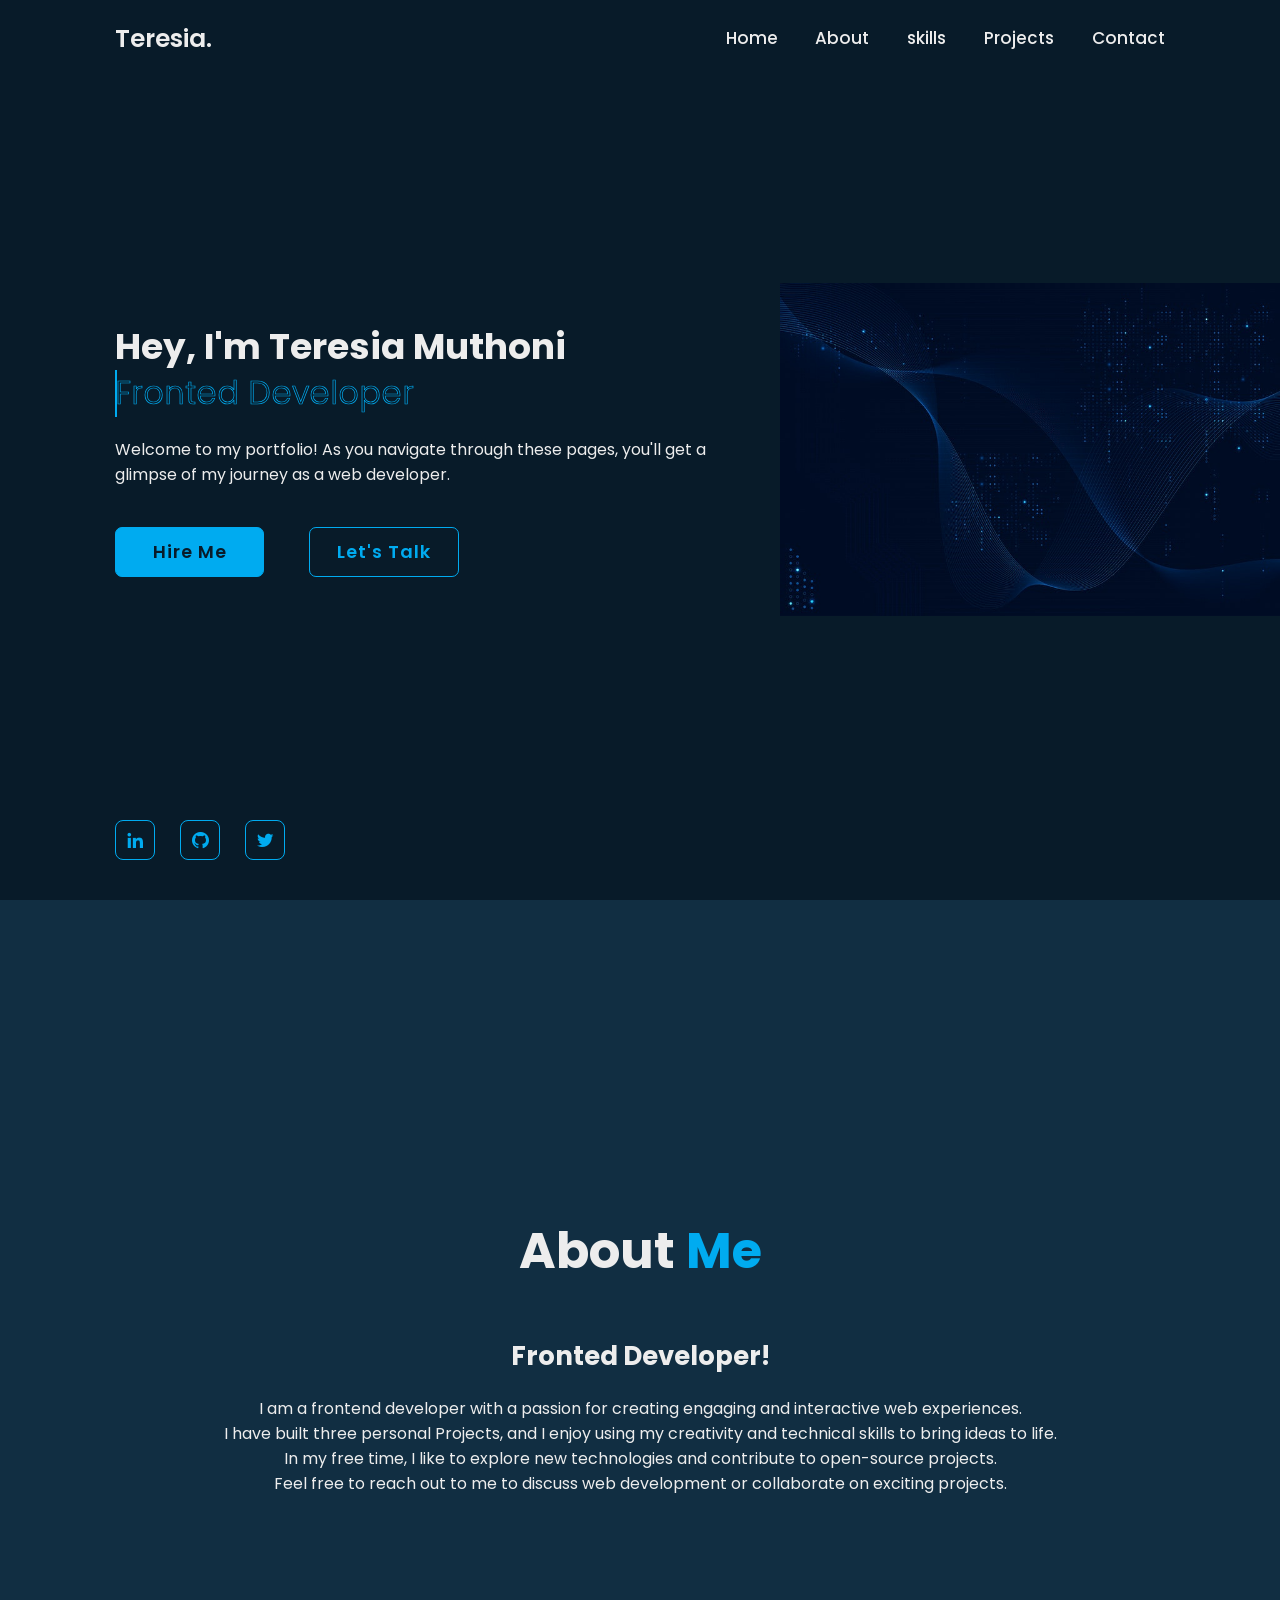
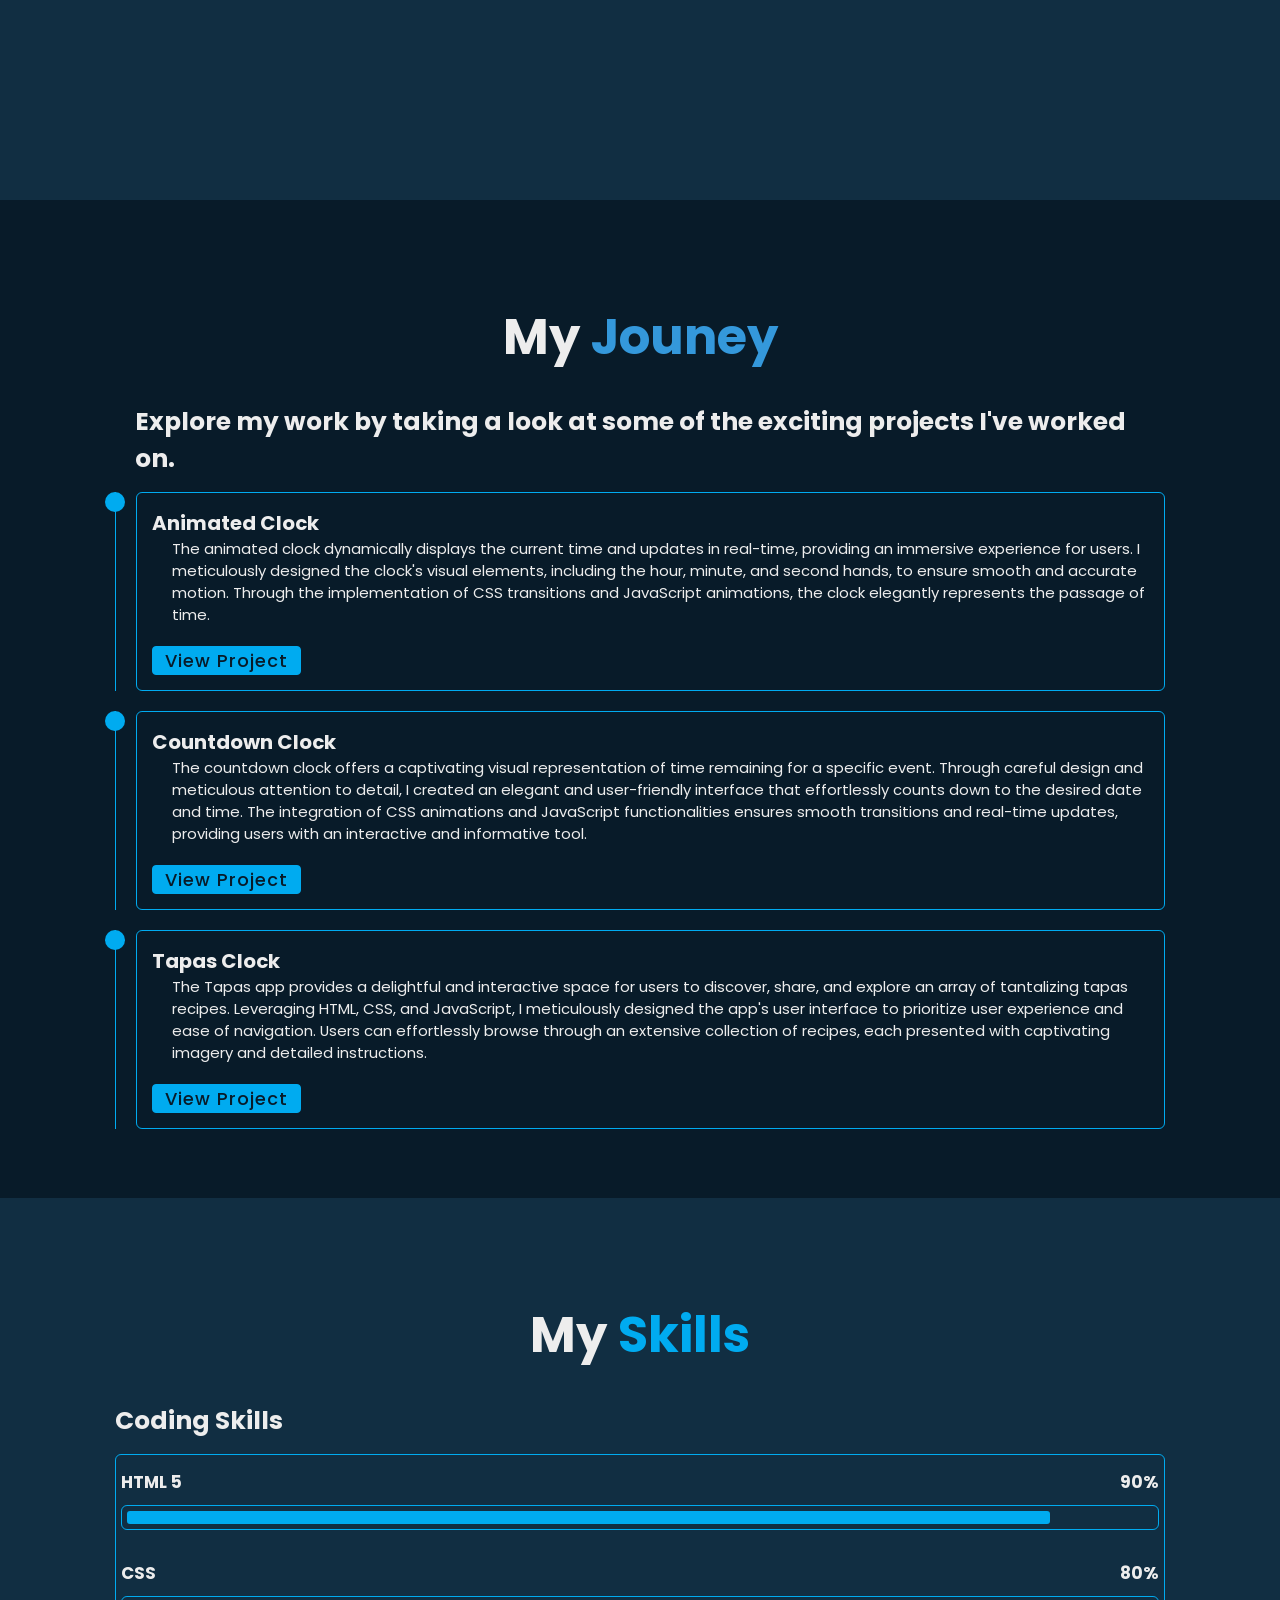
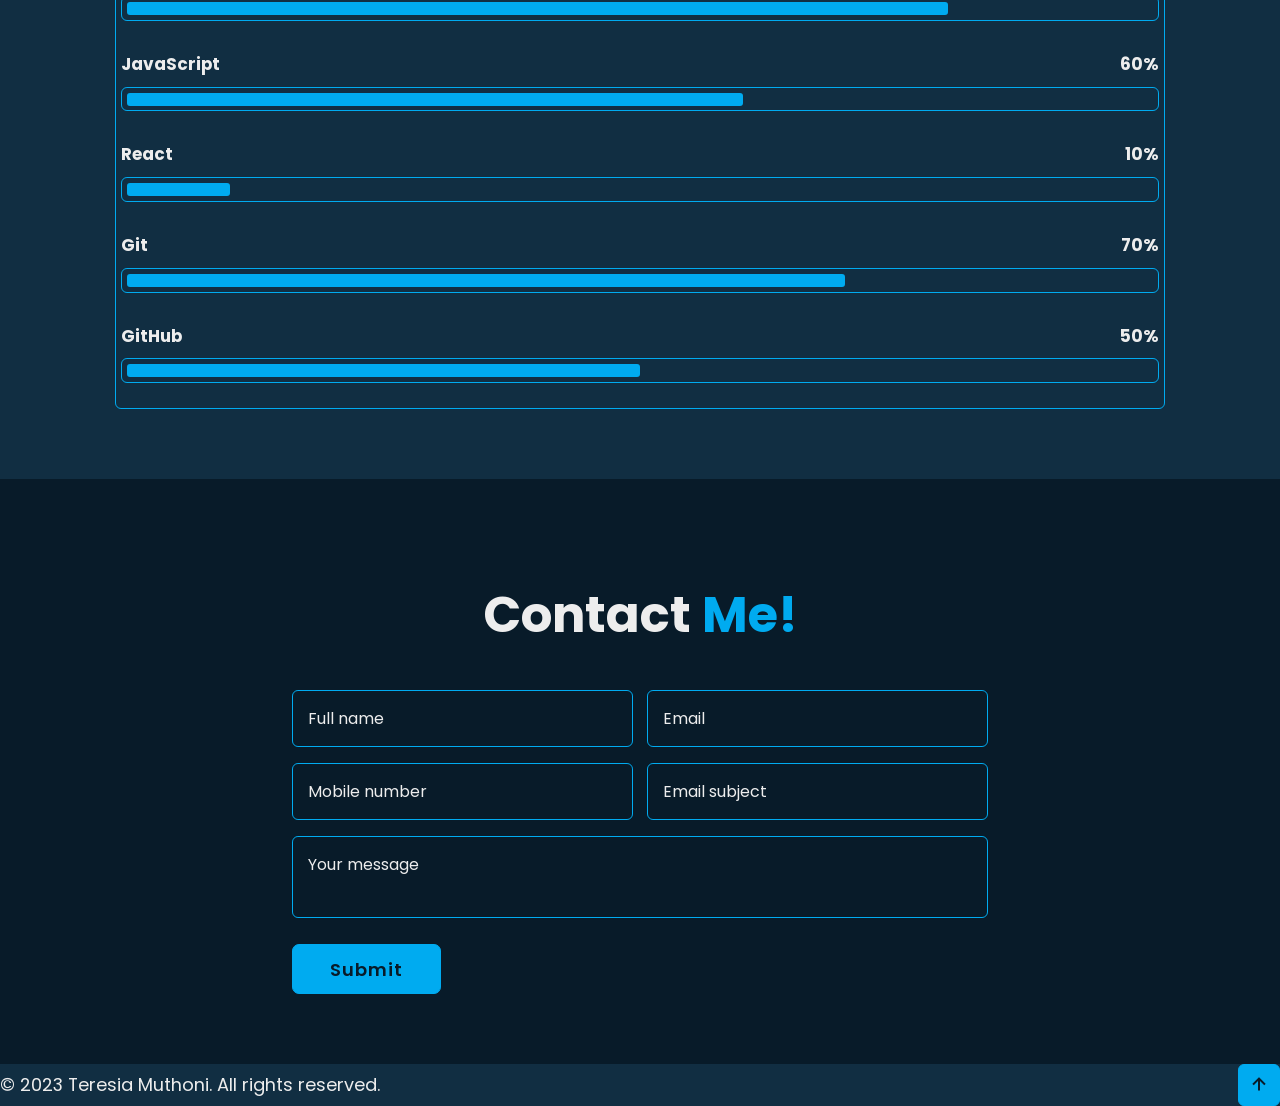
==== index.html @ 5acce05b "initial commit" ====
<!DOCTYPE html>
<html lang="en">

<head>
    <meta charset="UTF-8">
    <meta http-equiv="X-UA-compatible" content="IE=edge">
    <meta name="viewport" content="width=device-width, initial-scale=1.0">
    <title>Complete Responsive Personal Portfolio Website HTML CSS JavaScript</title>

    <link rel="stylesheet" href="style.css">

    <!--box icons-->
    <link href='https://unpkg.com/boxicons@2.1.4/css/boxicons.min.css' rel='stylesheet'>
</head>

<body>

<!--header design-->
<header class="header">
    <a href="#" class="logo">Teresia.<span class="animate" style="--i:1;"></span></a>

    <div class="bx bx-menu" id="menu-icon"> <span class="animate" style="--i:2;"></span></div>

    <nav class="navbar">
            <a href="#home" class="active">Home</a>
            <a href="#about">About</a>
            <a href="#skills">skills</a>
            <a href="#projects">Projects</a>
            <a href="#contact">Contact</a>

            <span class="active-nav"></span>
            <span class="animate" style="--i:2;"></span>
    </nav>
</header>

    <!--home section design-->
    <section class="home show-animate" id="home" >
        <div class="home-content">
            <h1>Hey, I'm <span>Teresia Muthoni</span><span class="animate" style="--i:2;"></span></h1>
            <div class="text-animate">
                <h3>Fronted Developer</h3>
                <span class="animate" style="--i:3;"></span>
            </div>
            <p>Welcome to my portfolio! As you navigate through these pages, you'll get a glimpse of my journey as a web developer.
                <span class="animate" style="--i:4;"></span>
            </p>

            <div class="btn-box">
                <a href="#" class="btn">Hire Me</a>
                <a href="#" class="btn">Let's Talk</a>
                <span class="animate" style="--i:5;"></span>
            </div>
        </div>

        <div class="home-sci">
            <a href="#" id="linkedin"><i class='bx bxl-linkedin'></i></a>
            <a href="#" id="github"><i class='bx bxl-github' ></i></a>
            <a href="#" id="twitter"><i class='bx bxl-twitter' ></i></a>
            <span class="animate" style="--i:6;"></span>
        </div>

        <div class="home-imgHover"></div>
        <span class="animate home-img" style="--i:7;"></span>
    </section>
    
    <!--about section design-->
    <section class="about" id="about">
        <h2 class="heading">About <span>Me</span></h2>
        
        <div class="about-content">
            <h3> Fronted Developer!</h3>
            <p>I am a frontend developer with a passion for creating engaging and interactive web experiences.<br> I have built three personal Projects, and I enjoy using my creativity and technical skills to bring ideas to life.<br> In my free time, I like to explore new technologies and contribute to open-source projects.<br> Feel free to reach out to me to discuss web development or collaborate on exciting projects. </p>
        </div>
    </section>

    <!--project section design-->
    <section class="projects" id="projects">
        <h2 class="heading"> My <span>Jouney</span></h2>
    
        <div class="project-row">
            <div class="project-column">
                <h3 class="title">Explore my work by taking a look at some of the exciting projects I've worked on. </h3>
        

            <div class="project-box">
                <div class="project-content">
                    <div class="content">
                    <h3>Animated Clock</h3>
                    <ul class="project-list">
                    
                            <li>The animated clock dynamically displays the current time and updates in real-time, providing an immersive experience for users. I meticulously designed the clock's visual elements, including the hour, minute, and second hands, to ensure smooth and accurate motion. Through the implementation of CSS transitions and JavaScript animations, the clock elegantly represents the passage of time.</li>
                    </ul>
                    
                    <a href="/portfolio/projects/ChronoMotion-clock/index.html">View Project</a>
                    </div>   
                    </div>   
                </div>

            <div class="project-box">
                <div class="project-content">
                <div class="content">
                    <h3>Countdown Clock</h3>
                    <ul class="project-list">
                            <li> The countdown clock offers a captivating visual representation of time remaining for a specific event. Through careful design and meticulous attention to detail, I created an elegant and user-friendly interface that effortlessly counts down to the desired date and time. The integration of CSS animations and JavaScript functionalities ensures smooth transitions and real-time updates, providing users with an interactive and informative tool.</li>   
                    </ul>
                
                <a href="/portfolio/projects/Timer-clock/index.html">View Project</a>
            </div>
            </div>   
            </div>

            
            <div class="project-box">
            <div class="project-content">
                <div class="content">
                <h3>Tapas Clock</h3>
                <ul class="project-list">
                        <li>The Tapas app provides a delightful and interactive space for users to discover, share, and explore an array of tantalizing tapas recipes. Leveraging HTML, CSS, and JavaScript, I meticulously designed the app's user interface to prioritize user experience and ease of navigation. Users can effortlessly browse through an extensive collection of recipes, each presented with captivating imagery and detailed instructions.</li>
                </ul>
                
                <a href="/portfolio/projects/FlavorBites-app/index.html">View Project</a>
                </div>
                </div>   
                </div>
            </div> 
        </div>
    </section>
                

    <!--skills section design-->
    <section class="skills" id="skills">
        <h2 class="heading">My <span>Skills</span></h2>

        <div class="skills-row">
            <div class="skills-column">
                <h3 class="title"> Coding Skills</h3>

                <div class="skills-box">
                    <div class="skills-content">
                        <div class="progress">
                            <h3>HTML 5 <span> 90%</span></h3>
                            <div class="bar"><span></span></div> 
                        </div>

                        <div class="progress">
                            <h3>CSS<span> 80%</span></h3>
                            <div class="bar"><span></span></div> 
                        </div>

                        <div class="progress">
                            <h3>JavaScript<span> 60%</span></h3>
                            <div class="bar"><span></span></div> 
                        </div>

                        <div class="progress">
                            <h3>React<span> 10%</span></h3>
                            <div class="bar"><span></span></div> 
                        </div>

                        <div class="progress">
                            <h3>Git <span> 70%</span></h3>
                            <div class="bar"><span></span></div> 
                        </div>

                        <div class="progress">
                            <h3>GitHub <span> 50%</span></h3>
                            <div class="bar"><span></span></div> 
                        </div>

                    </div>
                </div>

            </div>
        </div>

    </section>    

    <!--contact section design-->
    <section  class="contact" id="contact">
        <h2 class="heading">Contact <span> Me!</span></h2>

            <form action="#">
                <div class="input-box">

                    <div class="input-field">
                        <input type="text" placeholder="Full name" required>
                        <span class="focus"></span>
                    </div>

                    <div class="input-field">
                        <input type="text" placeholder="Email" required>
                        <span class="focus"></span>
                    </div>
                </div>    

                <div class="input-box">

                    <div class="input-field">
                        <input type="number" placeholder="Mobile number" required>
                        <span class="focus"></span>
                    </div>

                    <div class="input-field">
                        <input type="text" placeholder="Email subject" required>
                        <span class="focus"></span>
                    </div>
                </div>    

                <div class="textarea-field">
                    <textarea name="" id="" cols="" rows="" placeholder="Your message" required></textarea>
                    <span class="focus"></span>
                </div>

                <div class="btn-box btn">
                    <button type="submit" class="btn">Submit</button>
                </div>
            </form>
    </section>
    
<!--footer section-->
    <footer class="footer">
        <div class="footer-text">
            <p>&copy; 2023 Teresia Muthoni. All rights reserved.</p>
        </div>

        <div class="footer-iconTop">
            <a href="#"><i class='bx bx-up-arrow-alt'></i></a>
        </div>
        
    </footer>

    <script src="script.js"></script>
</body>
</html>
---- style.css ----
@import url('https://fonts.googleapis.com/css2?family=Poppins:wght@100;300&display=swap');

* {
    margin: 0;
    padding: 0;
    box-sizing: border-box;
    text-decoration: none;
    border: none;
    outline: none;
    scroll-behavior: smooth;
    font-family: 'Poppins', sans-serif;
}

:root {
    --bg-color: #081b29;
    --second-bg-color: #112e42;
    --text-color: #ededed;
    --main-color: #00abf0;
}

html {
    font-size: 62.2%;
    overflow-x: hidden;
}

body {
    background: var(--bg-color);
    color: var(--text-color);
}

.header {
    position: fixed;
    top: 0;
    left: 0;
    width: 100%;
    padding: 2rem 9%;
    background: transparent;
    display: flex;
    justify-content: space-between;
    align-items: center;
    z-index: 100;
    transition: .3s;
}    

.header.sticky {
    background: var(--bg-color);
}

.logo {
    position: relative;
    font-size: 2.5rem;
    color: var(--text-color);
    font-weight: 600;
}

.navbar {
    position: relative;
}

.navbar a {
    font-size: 1.7rem;
    color: var(--text-color);
    font-weight: 500;
    margin-left: 3.5rem;
    transition: .3s;
}

.navbar a:hover
.navbar a:active {
    color: var(--main-color);
}

#menu-icon {
    position: relative;
    font-size: 3.6rem;
    color: var(--text-color);
    cursor: pointer;
    display: none;
}

section {
    min-height: 100vh;
    padding: 10rem 9% 2rem;
}

.home {
    display: flex;
    align-items: center;
    padding: 0 9%;
    background: url(/portfolio/src/img.png) no-repeat;
    background-size: 500px;
    background-position: right;
}

.home-content {
    max-width: 60rem;
    z-index: 99;
}

.home-content h1 {
    position: relative;
    display: inline-block;
    font-size: 3.6rem;
    font-weight: 700;
    line-height: 1.3;
}

.home-content h1 span {
    color: var(--text-color);
}


.home-content .text-animate {
    position: relative;
    width: 32.8rem;
}

.home-content .text-animate h3 {
    font-size: 3.2rem;
    font-weight: 300;
    color: transparent;
    -webkit-text-stroke: .7px var(--main-color);
    background-image: linear-gradient( var(--main-color),  var(--main-color));
    background-repeat: no-repeat;
    -webkit-background-clip: text;
    background-position: -33rem 0;
    animation: homeBgText 6s linear infinite;
    animation-delay: 2s;
}

.home-content .text-animate h3::before {
    content: '';
    position: absolute;
    top: 0;
    left: 0;
    width: 0;
    height: 100%;
    border-right: 2px solid var(--main-color) ;
    z-index: -1;
    animation: homeCursorText 6s linear infinite;
    animation-delay: 2s;
}

.home-content p {
    position: relative;
    font-size: 1.6rem;
    margin: 2rem 0 4rem;
}

.btn-box {
    position: relative;
    display: flex;
    justify-content: space-between;
    width: 34.5rem;
    height: 5rem;
}

.btn-box .btn {
    position: relative;
    display: inline-flex;
    justify-content: center;
    align-items: center;
    width: 15rem;
    height: 100%;
    background-color: var(--main-color);
    border: .1rem solid var(--main-color);
    border-radius: .7rem;
    font-size: 1.8rem;
    font-weight: 600;
    letter-spacing: .1rem;
    color: var(--bg-color);
    z-index: 1;
    overflow: hidden;
    transition: .5s;
}

.btn-box .btn:hover {
    color: var(--main-color);
}

.btn-box .btn:nth-child(2) {
    background: transparent;
    color: var(--main-color);
}

.btn-box .btn:nth-child(2):hover {
    color: var(--bg-color);
}

btn-box .btn:nth-child(2)::before {
    background: var(--main-color);
}

.btn-box .btn::before {
    content: '';
    position: absolute;
    top: 0;
    left: 0;
    width: 0;
    height: 100%;
    background: var(--bg-color);
    z-index: -1;
    transition: .5s;
}

.btn-box .btn:hover::before {
    width: 100%;
}

.home-sci {
    position: absolute;
    bottom: 4rem;
    width: 170px;
    display: flex;
    justify-content: space-between;
}

.home-sci a {
    position: relative;
    display: inline-flex;
    justify-content: center;
    align-items: center;
    width: 40px;
    height: 40px;
    background: transparent;
    border: .2rem solid var(--main-color);
    border-radius: 20%;
    font-size: 20px;
    color: var(--main-color);
    z-index: 1;
    overflow: hidden;
    transition: .5s;
}

.home-sci a {
    color: var(--main-color);
}

.home-sci a::before {
    content: '';
    position: absolute;
    top: 0;
    left: 0;
    width: 0;
    height: 100%;
    background-color: var(--main-color);
    z-index: -1;
    transition: .5s;
}

.home-sci a:hover:before {
    width: 100%;
}

.home-imgHover {
    position: absolute;
    top: 0;
    right: 0;
    width: 45%;
    height: 100%;
    background: transparent;
}

.home-imgHover:hover {
    background: var(--bg-color);
    opacity: .8;
}

.about {
    display: flex;
    justify-content: center;
    align-items: center;
    flex-direction: column;
    gap: 2rem;
    background: var(--second-bg-color);
    padding-bottom: 6rem;
}

.heading {
    position: relative;
    font-size: 5rem;
    margin-bottom: 3rem;
    text-align: center;
}
span {
    color: var(--main-color);
} 

.about-content {
    text-align: center;
}

.about-content h3 {
    font-size: 2.6rem;
}

.about-content p {
    font-size: 1.6rem;
    margin: 2rem 0 3rem;
}


/* Styling for the projects section */
.projects {
    display: flex;
    justify-content: center;
    align-items: center;
    flex-direction: column;
    min-height: auto;
    padding-bottom: 5rem;
}

.projects .project-row {
    display: flex;
    flex-wrap: wrap;
    justify-content: center;
}

.projects .heading {
    text-align: center;
    flex-wrap: wrap;
    gap: 5rem;
}

.projects .project-column {
    flex: 1 1 40rem;
}

.project-column .title {
    font-size: 2.5rem;
    margin: 0 0 1.5rem 2rem;
}

.projects .heading span {
    color: #3498db; /* Change the color as desired */
}

.project-column .project-box {
    border-left: .2rem solid var(--main-color);
}
    

.project-column .project-content {
    position: relative;
    padding-left: 2rem;
}

.project-box .project-content {
    position: relative;
    padding-left: 2rem;
}

.project-box .project-content::before {
    content: '';
    position: absolute;
    top: 0;
    left: -1.1rem;
    width: 2rem;
    height: 2rem;
    background: var(--main-color);
    border-radius: 50%;
}

.project-content .content {
    position: relative;
    padding: 1.5rem;
    border: .2rem solid var(--main-color);
    border-radius: .6rem;
    margin-bottom: 2rem;
    overflow: hidden;
}

.project-content .content::before {
    content: '';
    position: absolute;
    top: 0;
    left: 0;
    width: 0;
    height: 100%;
    background: var(--second-bg-color);
    z-index: -1;
    transition: .5s;
}

.project-content .content:hover:before {
    width: 100%;
}

.project-content .content h3 {
    font-size: 2rem;
}

.project-content .project-list {
    list-style-type: none;
    padding-left: 20px;
    margin-bottom: 20px;
    font-size: 1.5rem;
}


.project-box a {
    position: relative;
    display: inline-flex;
    justify-content: center;
    align-items: center;
    width: 15rem;
    height: 100%;
    background-color: var(--main-color);
    border: .1rem solid var(--main-color);
    border-radius: .4rem;
    font-size: 1.8rem;
    font-weight: 500;
    letter-spacing: .1rem;
    color: var(--bg-color);
    z-index: 1;
    overflow: hidden;
    transition: .5s;
}

.project-box a:hover {
    text-decoration: none;
}

/* skills section*/
.skills {
    min-height: auto;
    padding-bottom: 7rem;
    background: var(--second-bg-color);
}

.skills .skills-row {
    display: flex;
    flex-wrap: wrap;
    gap: 5rem;
}

.skills-row .skills-column {
    flex: 1 1 40rem;
}

.skills-column .title {
    font-size: 2.5rem;
    margin: 0 0 1.5rem;
}

.skills-box .skills-content {
    position: relative;
    border: .2rem solid var(--main-color);
    border-radius: .6rem;
    padding: .5rem;
    overflow: hidden;
    transition: .5s;
    z-index: 1;
}

.skills-box .skills-content::before {
    content: '';
    position: absolute;
    top: 0;
    left: 0;
    width: 0%;
    height: 100%;
    background: var(--bg-color);
    z-index: -1;
    transition: .5s;
}

.skills-box .skills-content:hover::before {
    width: 100%
}


.skills-content .progress {
    padding: 1rem 0;
}

.skills-content .progress h3 {
    font-size: 1.7rem;
    display: flex;
    justify-content: space-between;
}

.skills-content .progress h3 span {
    color: var(--text-color);
}

.skills-content .progress .bar {
    height: 2.5rem;
    border-radius: .6rem;
    border: .2rem solid var(--main-color);
    padding: .5rem;
    margin: 1rem 0;
}

.skills-content .progress .bar span {
    display: block;
    height: 100%;
    border-radius: .3rem;
    background: var(--main-color);
}

.skills-column:nth-child(1) .skills-content .progress:nth-child(1) .bar span {
    width: 90%;
}

.skills-column:nth-child(1) .skills-content .progress:nth-child(2) .bar span {
    width: 80%;
}

.skills-column:nth-child(1) .skills-content .progress:nth-child(3) .bar span {
    width: 60%;
}

.skills-column:nth-child(1) .skills-content .progress:nth-child(4) .bar span {
    width: 10%;
}

.skills-column:nth-child(1) .skills-content .progress:nth-child(5) .bar span {
    width: 70%;
}

.skills-column:nth-child(1) .skills-content .progress:nth-child(6) .bar span {
    width: 50%;
}

/*contact style*/
.contact {
    min-height: auto;
    padding-bottom: 7rem;
}

.contact form {
    max-width: 70rem;
    margin: 0 auto;
    text-align: center;
}

.contact form .input-box {
    position: relative;
    display: flex;
    justify-content: space-between;
    flex-wrap: wrap;
}
.contact form .input-box .input-field {
    position: relative;
    width: 49%;
    margin: .8rem 0;
}

.contact form .input-box .input-field input,
.contact form .textarea-field textarea {
    width: 100%;
    height: 100%;
    padding: 1.5rem;
    font-size: 1.6rem;
    color: var(--main-color);
    background: transparent;
    border-radius: .6rem;
    border: .2rem solid var(--main-color);
}

.contact form .input-box .input-field input::placeholder,
.contact form .textarea-field textarea::placeholder {
    color: var(--text-color);
}

.contact form .focus {
    content: '';
    position: absolute;
    top: 0;
    left: 0;
    width: 0;
    height: 100%;
    background: var(--bg-color);
    border-radius: .6rem;
    z-index: -1;
    transition: .5s;
    overflow: hidden;
}

.contact form .input-box .input-field input:focus~.focus,
.contact form .input-box .input-field input:valid~.focus, 
.contact form .textarea-field textarea:focus~.focus,
.contact form .textarea-field textarea:valid~.focus {
    width: 100%;
}


.contact form .textarea-field {
    position: relative;
    margin: .8rem 0 2.7rem;
    display: flex;
}

.contact form .textarea-field textarea {
    resize: none;
}

.contact form .btn-box.btn .btn {
    cursor: pointer;
}

/*footer section */
.footer {
    display: flex;
    justify-content: space-between;
    align-items: center;
    flex-wrap: wrap;
    padding: 2ren 9%;
    background: var(--second-bg-color);
}

.footer-text p {
    font-size: 1.8rem;
}

.footer-iconTop a {
    position: relative;
    display: inline-flex;
    justify-content: center;
    align-items: center;
    padding: .8rem;
    background: var(--main-color);
    border: .2rem solid var(--main-color);
    border-radius: .6rem;
    z-index: 1;
    overflow: hidden;
}

.footer-iconTop a::before {
    content: '';
    position: absolute;
    top: 0;
    left: 0;
    width: 0;
    height: 100%;
    background: var(--second-bg-color);
    z-index: -1;
    transition: .5s;
}

.footer-iconTop a:hover:before {
    width: 100%;
}

.footer-iconTop a i {
    font-size: 2.4rem;
    color: var(--bg-color);
    transition: .5s;
}

.footer-iconTop a:hover i {
    color: var(--main-color);
}

/* ANIMATION RELOAD AND SCROLL */
.animate {
    position: absolute;
    top: 0;
    right: 0;
    width: 100%;
    height: 100%;
    background: var(--bg-color);
    z-index: 98;
}

.animate home-img {
    width: 50%;
}

.logo .animate,
.navbar .animate,
#menu-icon .animate,
.home.show-animate .animate {
    animation: showRight 1s ease forwards;
    animation-delay: calc(.3s * var(--i));
}

.animate.scroll {
    transition: 1s ease;
    transition-delay:.3s calc(.3s /var(--i));
}

.about.show-animate .animate.scroll {
    transition-delay:.3s calc(.3s * var(--i));
    width: 0;
}

/*BREAKPOINTS */
@media (max-width: 1200px) {
    html {
        font-size: 55%;
    }
}

@media (max-width: 991px) {
    .header {
        padding: 2rem 4%;
    }

    section {
        padding: 10rem 4% 2rem;
    }

    .home {
        padding: 0 4%;
    }

    .footer {
        padding: 2rem 4%;
    }
}

@media (max-width: 768px) {
    .header {
        background: var(--bg-color);
    }

    #menu-icon {
        display: block;
    }

    .navbar {
        position: absolute;
        top: 100%;
        left: -100%;
        width: 100%;
        padding: 1rem 4%;
        background: var(--main-color);
        box-shadow: 0 .5rem 1rem rgb(0, 0, 0, .2);
        z-index: 1;
        transition: .25s ease;
        transition-delay: .25s;
    }

    .navbar.active {
        left: 0;
        transition-delay: 0s;
    }

    .navbar .active-nav {
        position: absolute;
        top: 0;
        left: -100%;
        width: 100%;
        height: 100%;
        background: var(--bg-color);
        border-top: .1rem solid rgba(0, 0, 0, .2);
        z-index: -1;
        transition: .25s ease;
        transition-delay: 0s;
    }
    
    .navbar.active .active-nav {
        left: 0;
        transition: .25s;
    }

    .navbar a {
        display: block;
        font-size: 2rem;
        margin: 3rem 0;
        transform: translateX(-20rem);
        transition: .25s ease;
        transition-delay: 0s;
    }

    .navbar.active a {
        transform: translateX(0);
        transition-delay: .25s;
    }

    .home-imgHover {
        pointer-events: none;
        background: var(--bg-color);
        opacity: .6;
    }
}

@media (max-width: 520px) {
    html {
        font-size: 50%;
    }

    .home-content h1 {
        display: flex;
        flex-direction: column;
    }

    .home-sci {
        width: 160px;
    }

    .home-sci a {
        width: 38px;
        height: 38px;
    }
}

@media (max-width: 462px) {
    .home-content h1 {
        font-size: 5.2rem;
    }
    .projects {
        padding: 10rem 4% 5rem 5%;
    }

    .contact form .input-box .input-field {
        width: 100%;
    }

    .footer {
        flex-direction: column-reverse;
    }

    .footer p {
        margin-top: 2rem;
        text-align: center;
    }
}

@media (max-width: 371px) {
    .home {
        justify-content: center;
    }

    .home-content {
        display: flex;
        align-items: center;
        flex-direction: column;
        text-align: center;
    }

    .home-content h1 {
        font-size: 5rem;
    }
}

/* KEYFRAMES ANIMATION */
@keyframes homeBgText {
    0%,
    10%,
    100% {
        background-position: -33rem 0;
    }

    65%,
    85% {
        background-position: 0 0;
    }
}

@keyframes homeCursorText {
    0%,
    10%,
    100% {
        width: 0;
    }

    65%,
    78%,
    85% {
        width: 100%;
        opacity: 1;
    }

    75%,
    81% {
        opacity: 0;
    }
}

@keyframes showRight {
    100% {
        width: 0;
    }
}
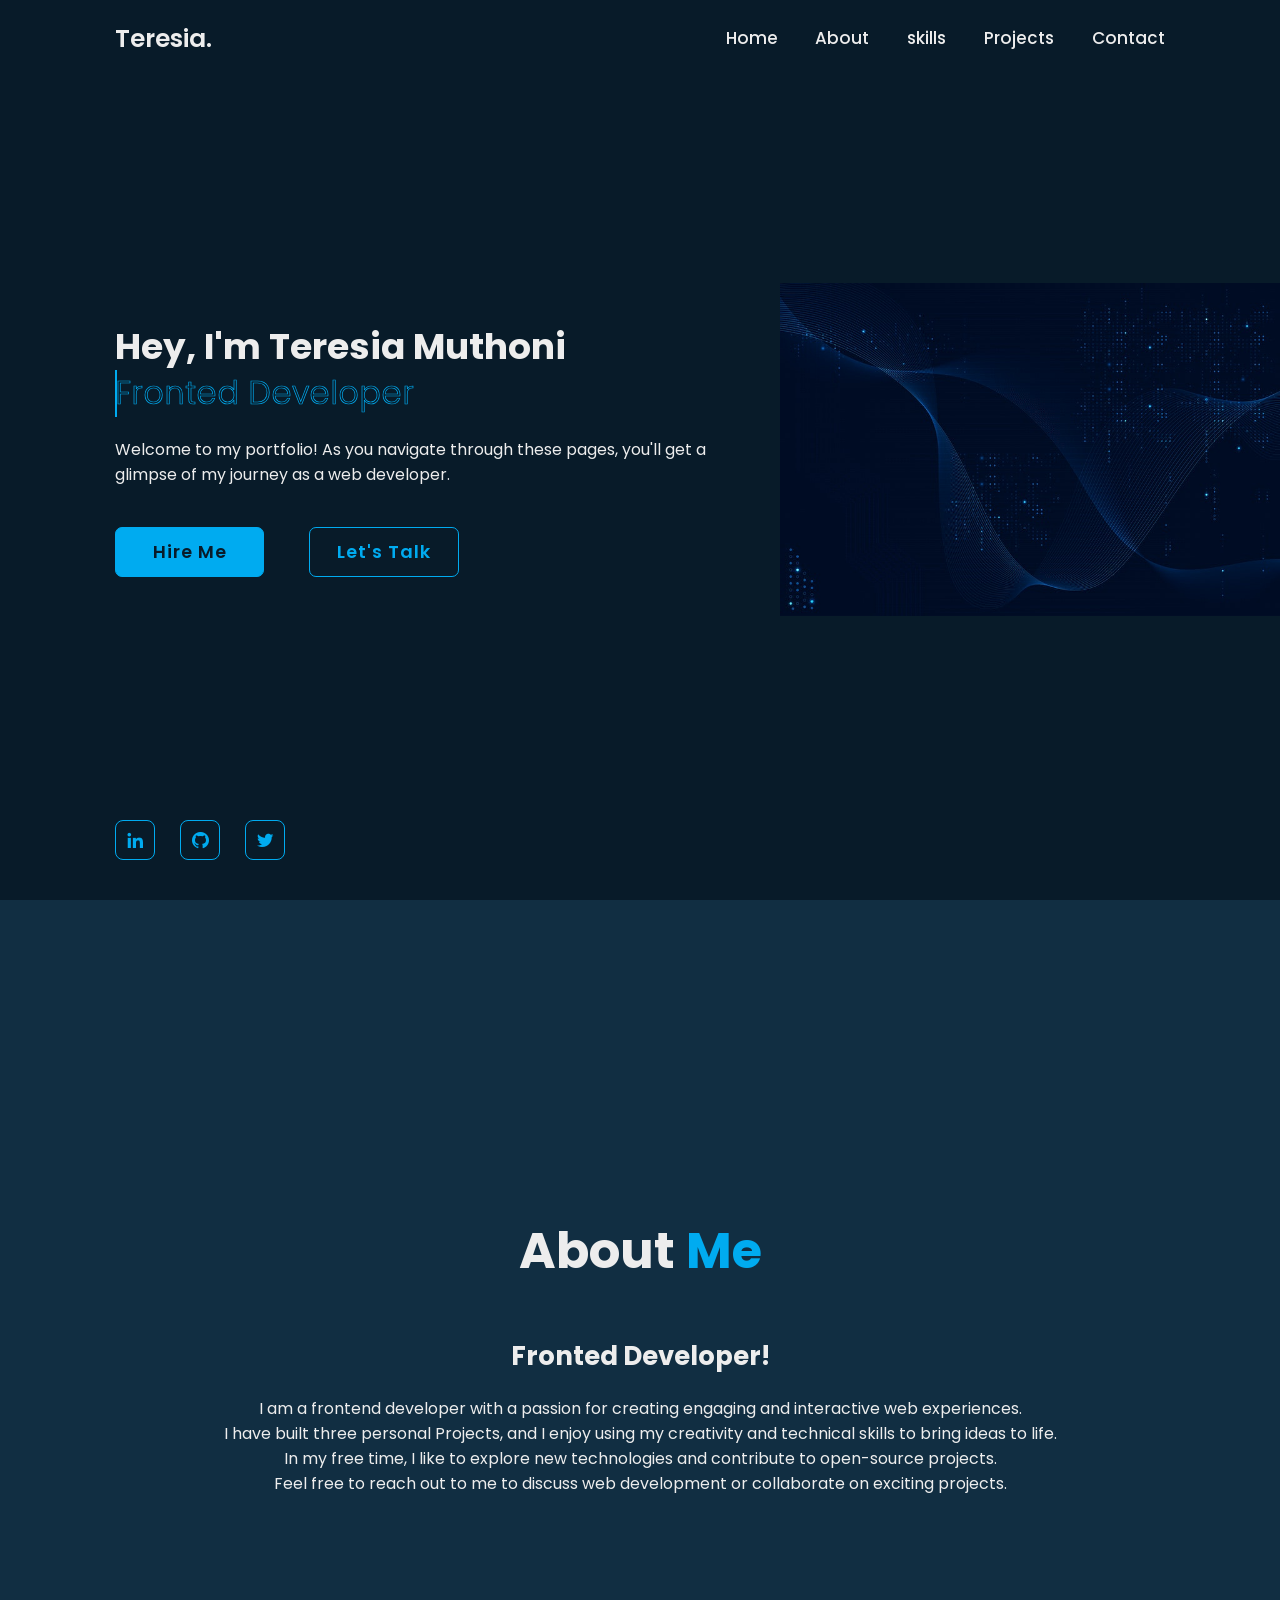
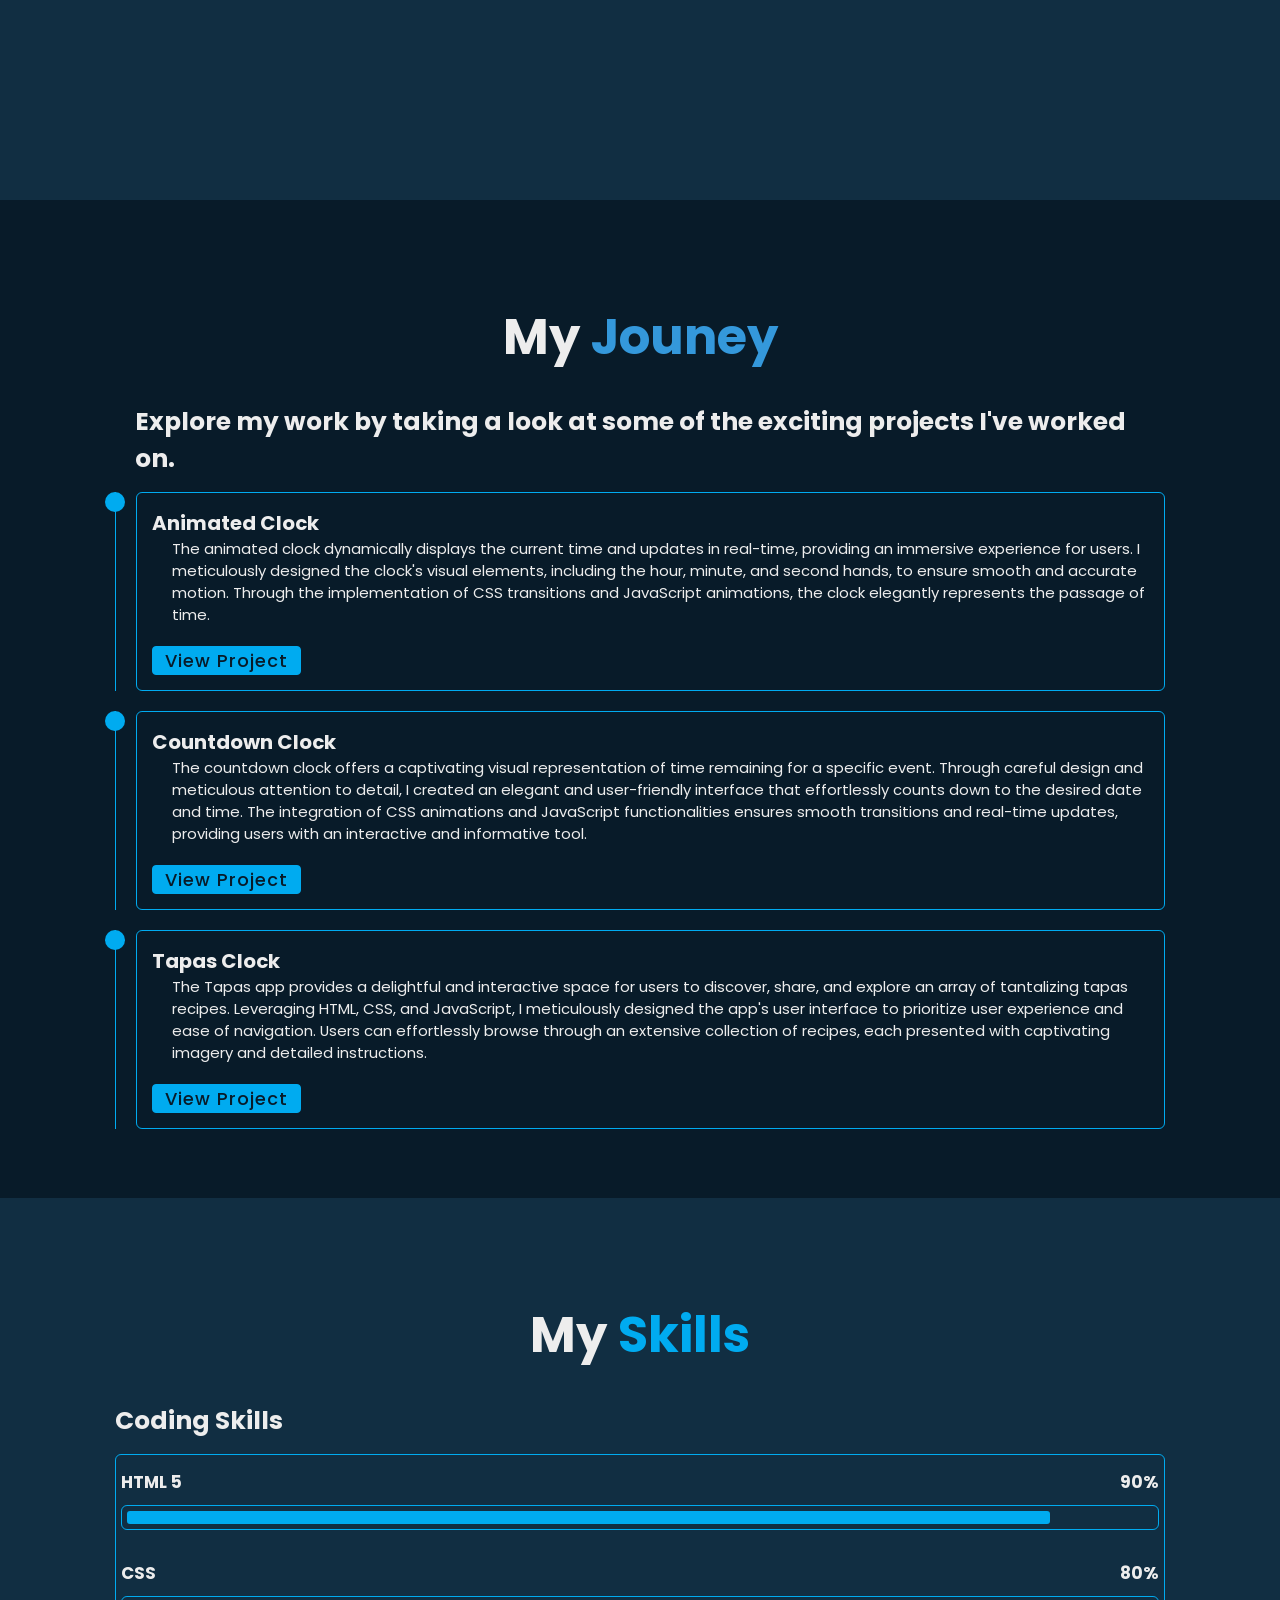
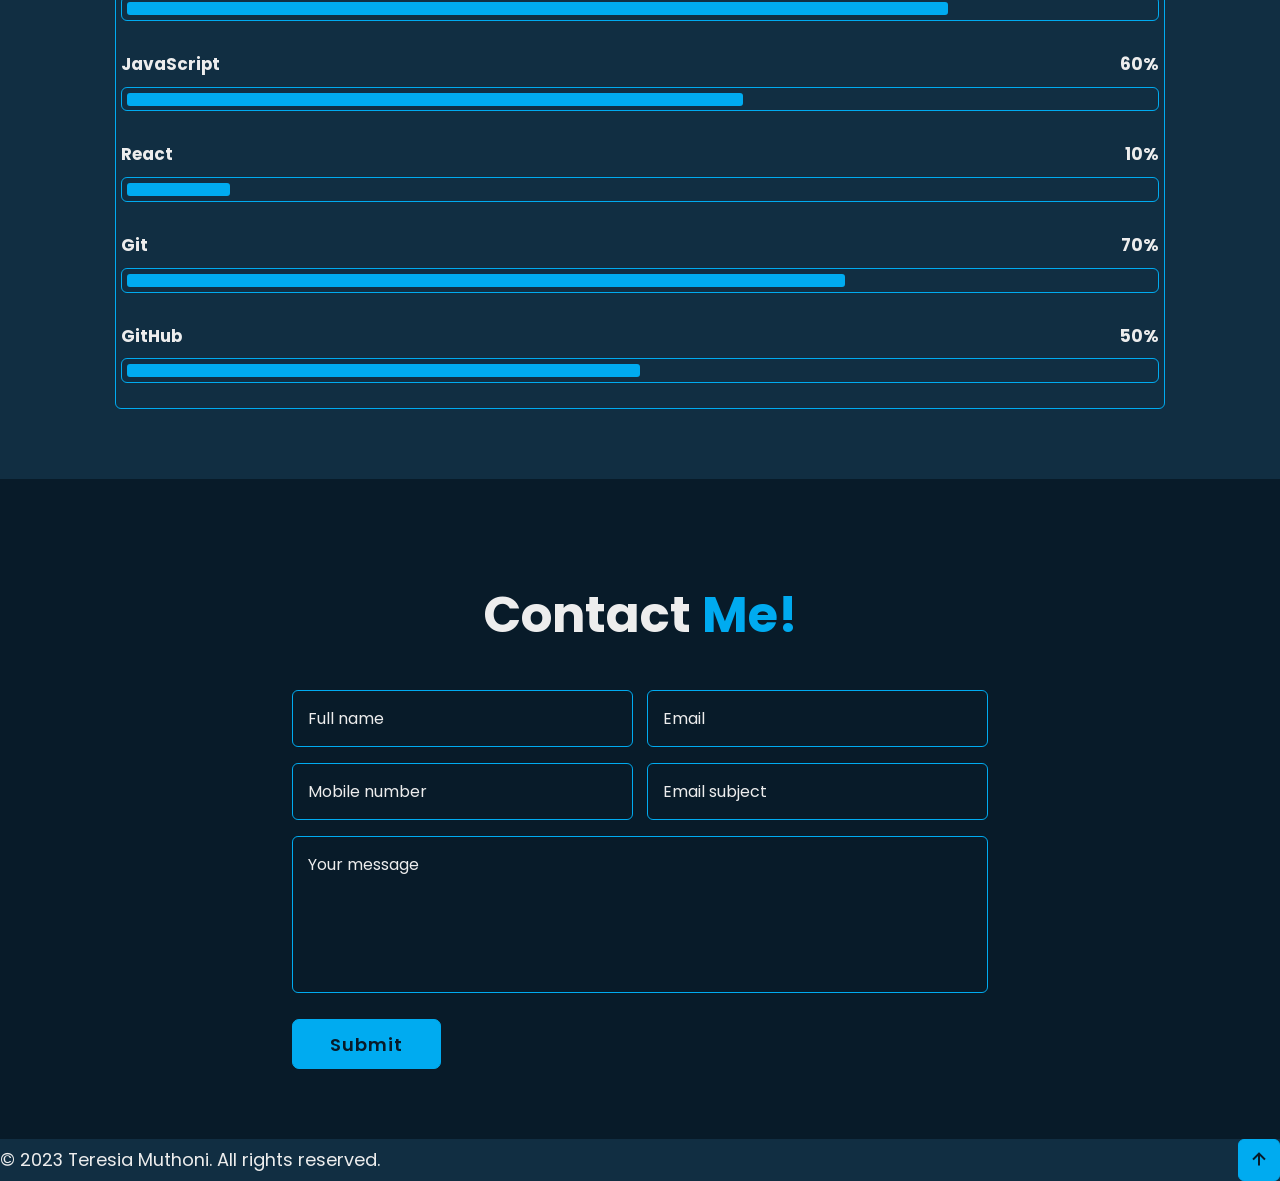
==== commit bcd32460: "initial commit" ====
--- a/index.html
+++ b/index.html
@@ -45,10 +45,16 @@
                 <span class="animate" style="--i:4;"></span>
             </p>
 
+
+            
             <div class="btn-box">
-                <a href="#" class="btn">Hire Me</a>
-                <a href="#" class="btn">Let's Talk</a>
+                <a href="#" class="btn" id="hireButton">Hire Me</a>
+                <a href="#" class="btn" id="talkButton">Let's Talk</a>
                 <span class="animate" style="--i:5;"></span>
+            
+            <form action="https://formspree.io/f/xoqodnzy" method="POST" id="contactForm" style="display: none;">
+                <input type="hidden" name="buttonClicked" id="buttonClicked" value="">
+            </form>
             </div>
         </div>
 
@@ -176,46 +182,48 @@
     </section>    
 
     <!--contact section design-->
-    <section  class="contact" id="contact">
+    <section class="contact" id="contact">
         <h2 class="heading">Contact <span> Me!</span></h2>
-
-            <form action="#">
-                <div class="input-box">
-
-                    <div class="input-field">
-                        <input type="text" placeholder="Full name" required>
-                        <span class="focus"></span>
-                    </div>
-
-                    <div class="input-field">
-                        <input type="text" placeholder="Email" required>
-                        <span class="focus"></span>
-                    </div>
-                </div>    
-
-                <div class="input-box">
-
-                    <div class="input-field">
-                        <input type="number" placeholder="Mobile number" required>
-                        <span class="focus"></span>
-                    </div>
-
-                    <div class="input-field">
-                        <input type="text" placeholder="Email subject" required>
-                        <span class="focus"></span>
-                    </div>
-                </div>    
-
-                <div class="textarea-field">
-                    <textarea name="" id="" cols="" rows="" placeholder="Your message" required></textarea>
-                    <span class="focus"></span>
-                </div>
-
-                <div class="btn-box btn">
-                    <button type="submit" class="btn">Submit</button>
-                </div>
-            </form>
-    </section>
+        
+        <form action="https://formspree.io/f/xoqodnzy" method="POST">
+            
+            <div class="input-box">
+                
+                <div class="input-field">
+                    <input type="text" name="name" placeholder="Full name" required>
+                    <span class="focus"></span>
+                </div>
+                
+                <div class="input-field">
+                    <input type="text" name="email" placeholder="Email" required>
+                    <span class="focus"></span>
+                </div>
+            </div>
+            
+            <div class="input-box">
+                
+                <div class="input-field">
+                    <input type="number" name="mobile" placeholder="Mobile number" required>
+                    <span class="focus"></span>
+                </div>
+                
+                <div class="input-field">
+                    <input type="text" name="subject" placeholder="Email subject" required>
+                    <span class="focus"></span>
+                </div>
+            </div>
+            
+            <div class="textarea-field">
+                <textarea name="message" cols="30" rows="5" placeholder="Your message" required></textarea>
+                <span class="focus"></span>
+            </div>
+            
+            <div class="btn-box btn">
+                <button type="submit" class="btn">Submit</button>
+            </div>
+        </form>
+    </section>
+    
     
 <!--footer section-->
     <footer class="footer">
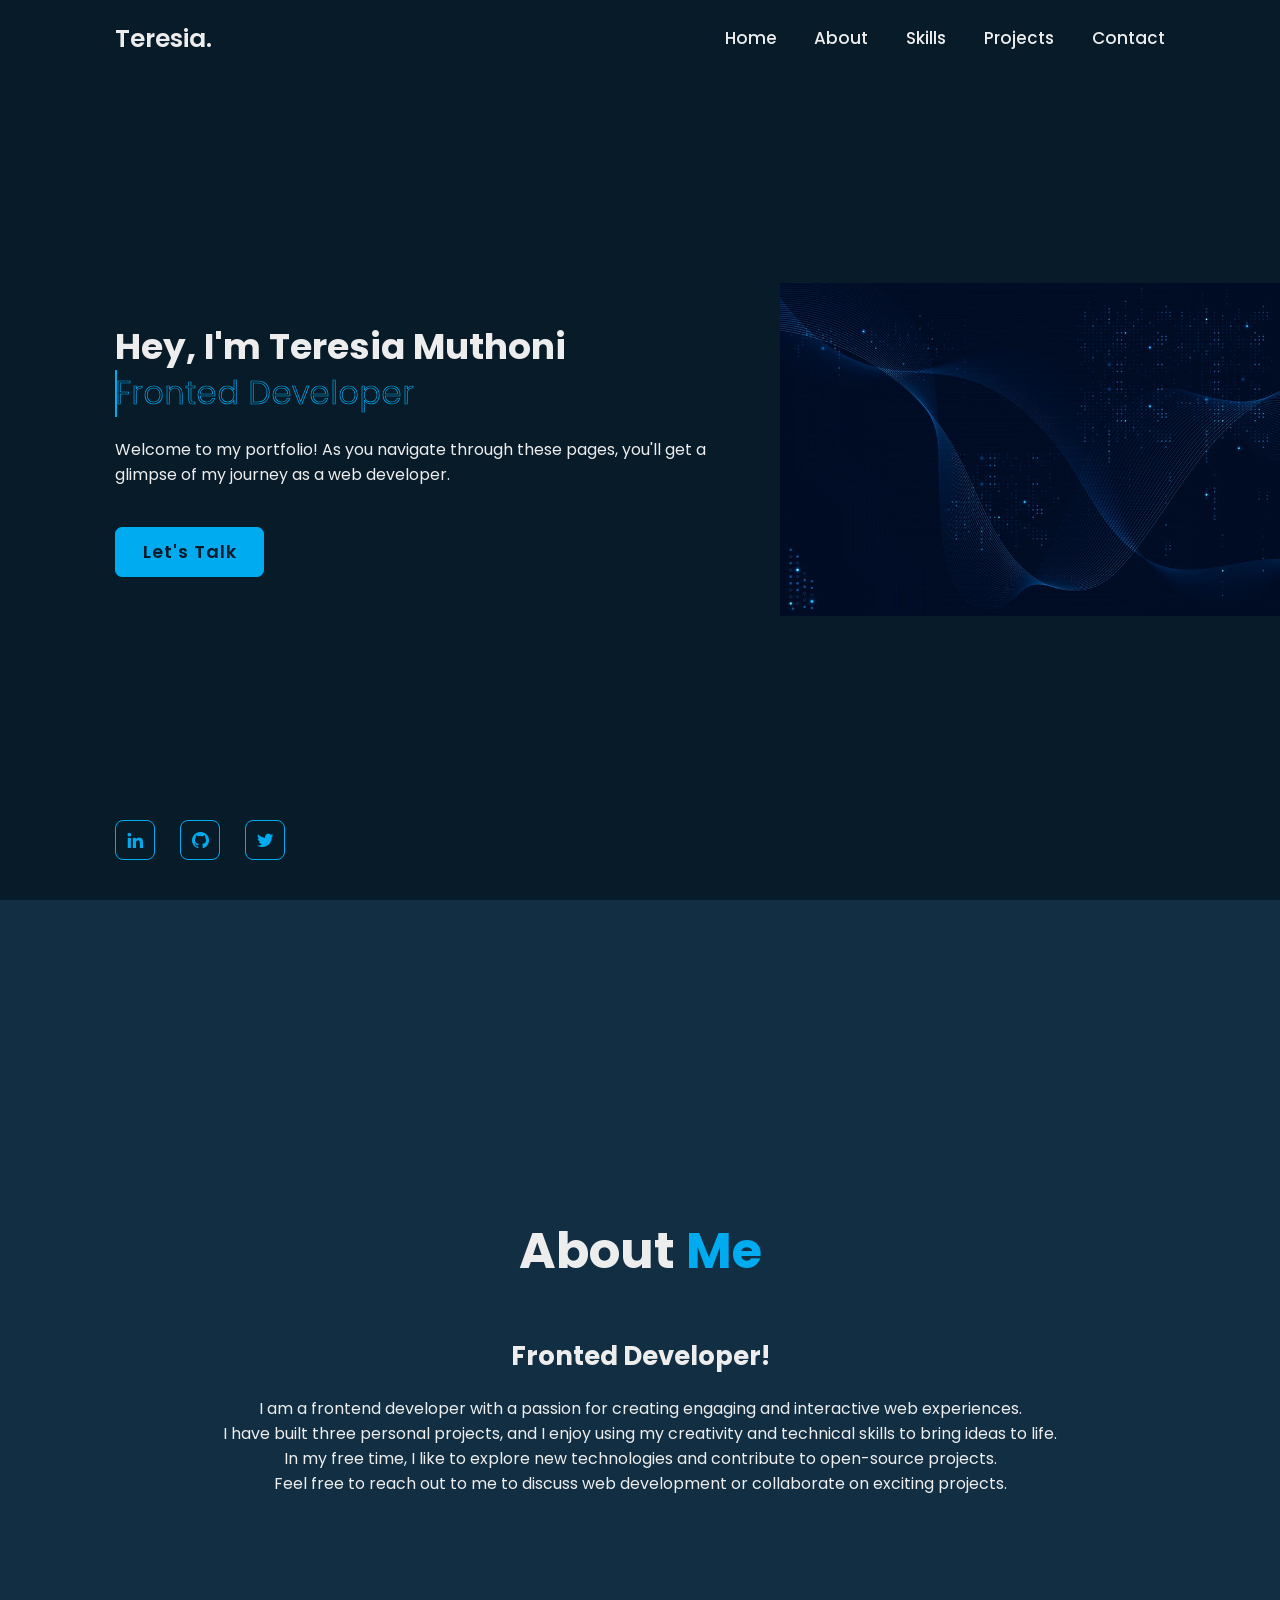
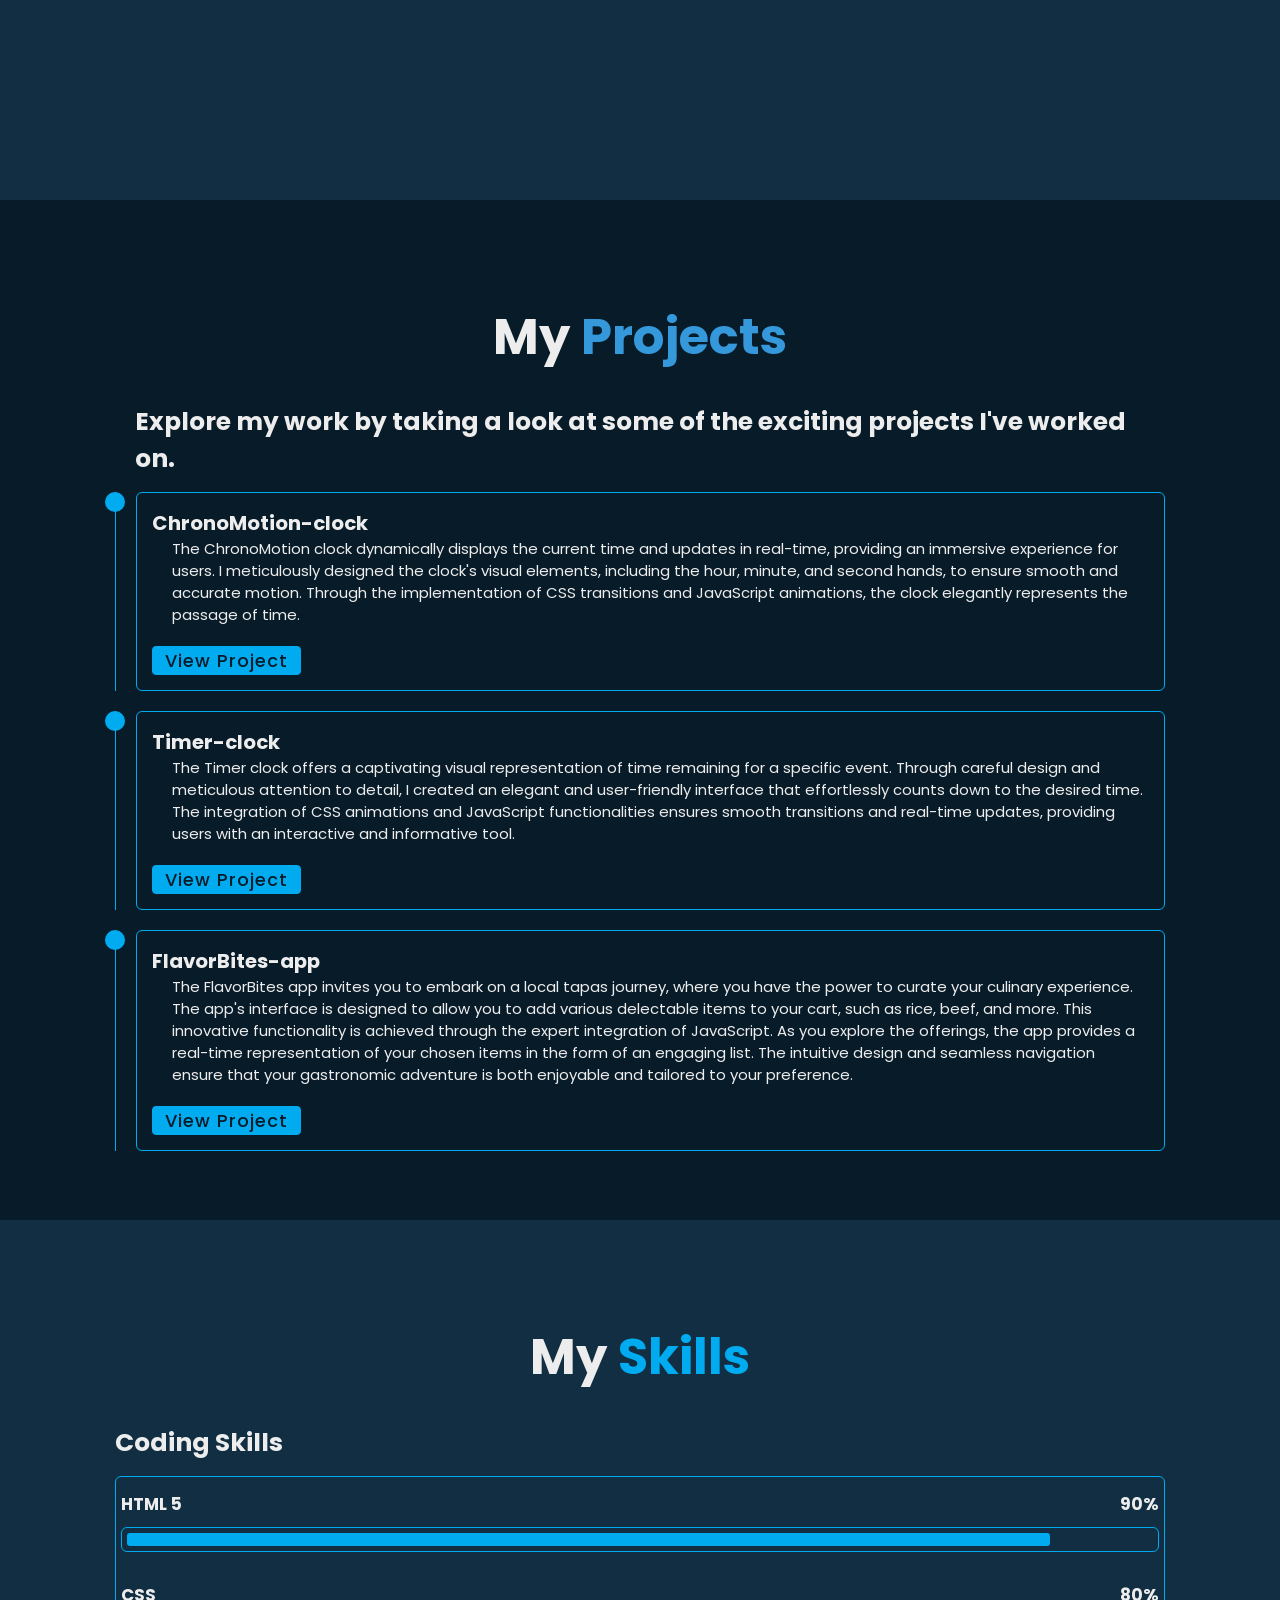
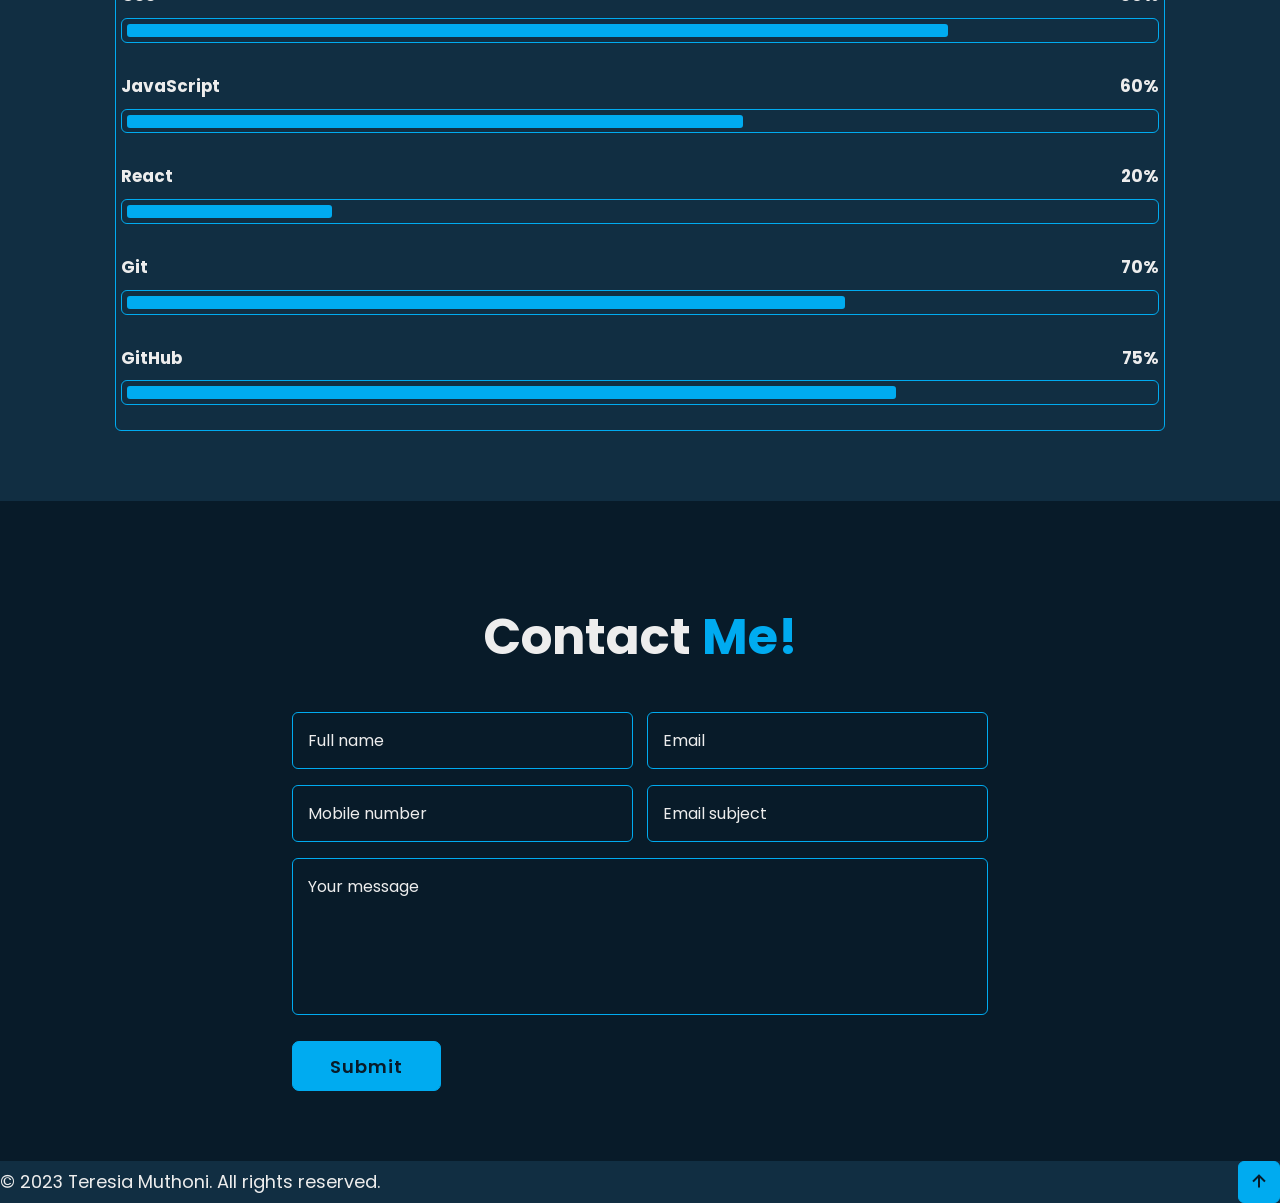
==== commit 44bc4085: "initial commit" ====
--- a/index.html
+++ b/index.html
@@ -24,7 +24,7 @@
     <nav class="navbar">
             <a href="#home" class="active">Home</a>
             <a href="#about">About</a>
-            <a href="#skills">skills</a>
+            <a href="#skills">Skills</a>
             <a href="#projects">Projects</a>
             <a href="#contact">Contact</a>
 
@@ -45,16 +45,24 @@
                 <span class="animate" style="--i:4;"></span>
             </p>
 
-
-            
             <div class="btn-box">
-                <a href="#" class="btn" id="hireButton">Hire Me</a>
                 <a href="#" class="btn" id="talkButton">Let's Talk</a>
                 <span class="animate" style="--i:5;"></span>
-            
-            <form action="https://formspree.io/f/xoqodnzy" method="POST" id="contactForm" style="display: none;">
-                <input type="hidden" name="buttonClicked" id="buttonClicked" value="">
-            </form>
+            </div>
+            
+            <div id="contactFormContainer" style="display: none;">
+                <form action="https://formspree.io/f/xoqodnzy" method="POST" id="contactForm">
+                    <label for="name">Name:</label>
+                    <input type="text" id="name" name="name" required><br>
+                    
+                    <label for="email">Email:</label>
+                    <input type="email" id="email" name="email" required><br>
+                    
+                    <label for="message">Message:</label>
+                    <textarea id="message" name="message" required></textarea><br>
+                    
+                    <button type="submit">Submit</button>
+                </form>
             </div>
         </div>
 
@@ -75,13 +83,13 @@
         
         <div class="about-content">
             <h3> Fronted Developer!</h3>
-            <p>I am a frontend developer with a passion for creating engaging and interactive web experiences.<br> I have built three personal Projects, and I enjoy using my creativity and technical skills to bring ideas to life.<br> In my free time, I like to explore new technologies and contribute to open-source projects.<br> Feel free to reach out to me to discuss web development or collaborate on exciting projects. </p>
+            <p>I am a frontend developer with a passion for creating engaging and interactive web experiences.<br> I have built three personal projects, and I enjoy using my creativity and technical skills to bring ideas to life.<br> In my free time, I like to explore new technologies and contribute to open-source projects.<br> Feel free to reach out to me to discuss web development or collaborate on exciting projects. </p>
         </div>
     </section>
 
     <!--project section design-->
     <section class="projects" id="projects">
-        <h2 class="heading"> My <span>Jouney</span></h2>
+        <h2 class="heading"> My <span>Projects</span></h2>
     
         <div class="project-row">
             <div class="project-column">
@@ -91,13 +99,12 @@
             <div class="project-box">
                 <div class="project-content">
                     <div class="content">
-                    <h3>Animated Clock</h3>
+                    <h3>ChronoMotion-clock</h3>
                     <ul class="project-list">
-                    
-                            <li>The animated clock dynamically displays the current time and updates in real-time, providing an immersive experience for users. I meticulously designed the clock's visual elements, including the hour, minute, and second hands, to ensure smooth and accurate motion. Through the implementation of CSS transitions and JavaScript animations, the clock elegantly represents the passage of time.</li>
+                        <li>The ChronoMotion clock dynamically displays the current time and updates in real-time, providing an immersive experience for users. I meticulously designed the clock's visual elements, including the hour, minute, and second hands, to ensure smooth and accurate motion. Through the implementation of CSS transitions and JavaScript animations, the clock elegantly represents the passage of time.</li>
                     </ul>
                     
-                    <a href="/portfolio/projects/ChronoMotion-clock/index.html">View Project</a>
+                    <a href="https://0teresia.github.io/ChronoMotion-clock/">View Project</a>
                     </div>   
                     </div>   
                 </div>
@@ -105,12 +112,12 @@
             <div class="project-box">
                 <div class="project-content">
                 <div class="content">
-                    <h3>Countdown Clock</h3>
+                    <h3>Timer-clock</h3>
                     <ul class="project-list">
-                            <li> The countdown clock offers a captivating visual representation of time remaining for a specific event. Through careful design and meticulous attention to detail, I created an elegant and user-friendly interface that effortlessly counts down to the desired date and time. The integration of CSS animations and JavaScript functionalities ensures smooth transitions and real-time updates, providing users with an interactive and informative tool.</li>   
+                            <li> The Timer clock offers a captivating visual representation of time remaining for a specific event. Through careful design and meticulous attention to detail, I created an elegant and user-friendly interface that effortlessly counts down to the desired time. The integration of CSS animations and JavaScript functionalities ensures smooth transitions and real-time updates, providing users with an interactive and informative tool.</li>   
                     </ul>
                 
-                <a href="/portfolio/projects/Timer-clock/index.html">View Project</a>
+                <a href="https://0teresia.github.io/Timer-clock/">View Project</a>
             </div>
             </div>   
             </div>
@@ -119,12 +126,12 @@
             <div class="project-box">
             <div class="project-content">
                 <div class="content">
-                <h3>Tapas Clock</h3>
+                <h3>FlavorBites-app</h3>
                 <ul class="project-list">
-                        <li>The Tapas app provides a delightful and interactive space for users to discover, share, and explore an array of tantalizing tapas recipes. Leveraging HTML, CSS, and JavaScript, I meticulously designed the app's user interface to prioritize user experience and ease of navigation. Users can effortlessly browse through an extensive collection of recipes, each presented with captivating imagery and detailed instructions.</li>
+                    <li>The FlavorBites app invites you to embark on a local tapas journey, where you have the power to curate your culinary experience. The app's interface is designed to allow you to add various delectable items to your cart, such as rice, beef, and more. This innovative functionality is achieved through the expert integration of JavaScript. As you explore the offerings, the app provides a real-time representation of your chosen items in the form of an engaging list. The intuitive design and seamless navigation ensure that your gastronomic adventure is both enjoyable and tailored to your preference.</li>
                 </ul>
                 
-                <a href="/portfolio/projects/FlavorBites-app/index.html">View Project</a>
+                <a href="https://0teresia.github.io/FlavourBites-app/">View Project</a>
                 </div>
                 </div>   
                 </div>
@@ -159,7 +166,7 @@
                         </div>
 
                         <div class="progress">
-                            <h3>React<span> 10%</span></h3>
+                            <h3>React<span> 20%</span></h3>
                             <div class="bar"><span></span></div> 
                         </div>
 
@@ -169,7 +176,7 @@
                         </div>
 
                         <div class="progress">
-                            <h3>GitHub <span> 50%</span></h3>
+                            <h3>GitHub <span> 75%</span></h3>
                             <div class="bar"><span></span></div> 
                         </div>
 
--- a/style.css
+++ b/style.css
@@ -178,19 +178,6 @@
     color: var(--main-color);
 }
 
-.btn-box .btn:nth-child(2) {
-    background: transparent;
-    color: var(--main-color);
-}
-
-.btn-box .btn:nth-child(2):hover {
-    color: var(--bg-color);
-}
-
-btn-box .btn:nth-child(2)::before {
-    background: var(--main-color);
-}
-
 .btn-box .btn::before {
     content: '';
     position: absolute;
@@ -205,6 +192,42 @@
 
 .btn-box .btn:hover::before {
     width: 100%;
+}
+
+/* Style for the contact form container */
+#contactFormContainer {
+    display: none;
+    margin-left: 180px;
+    position: relative; 
+    z-index: 1; 
+    margin-top: 5px;
+}
+
+/* Style for the contact form fields */
+#contactForm label {
+    display: block;
+    margin-top: 10px;
+}
+
+#contactForm input[type="text"],
+#contactForm input[type="email"],
+#contactForm textarea {
+    width: 100%;
+    padding: 3px;
+    margin-top: 1px;
+    border: 1px solid #ccc;
+    border-radius: 2px;
+    font-size: 14px;
+}
+
+/* Style for the form submit button */
+#contactForm button[type="submit"] {
+    background-color: #007bff;
+    color: #fff;
+    padding: 10px 20px;
+    border: none;
+    border-radius: 4px;
+    cursor: pointer;
 }
 
 .home-sci {
@@ -332,7 +355,7 @@
 }
 
 .projects .heading span {
-    color: #3498db; /* Change the color as desired */
+    color: #3498db; 
 }
 
 .project-column .project-box {
@@ -512,7 +535,7 @@
 }
 
 .skills-column:nth-child(1) .skills-content .progress:nth-child(4) .bar span {
-    width: 10%;
+    width: 20%;
 }
 
 .skills-column:nth-child(1) .skills-content .progress:nth-child(5) .bar span {
@@ -520,7 +543,7 @@
 }
 
 .skills-column:nth-child(1) .skills-content .progress:nth-child(6) .bar span {
-    width: 50%;
+    width: 75%;
 }
 
 /*contact style*/
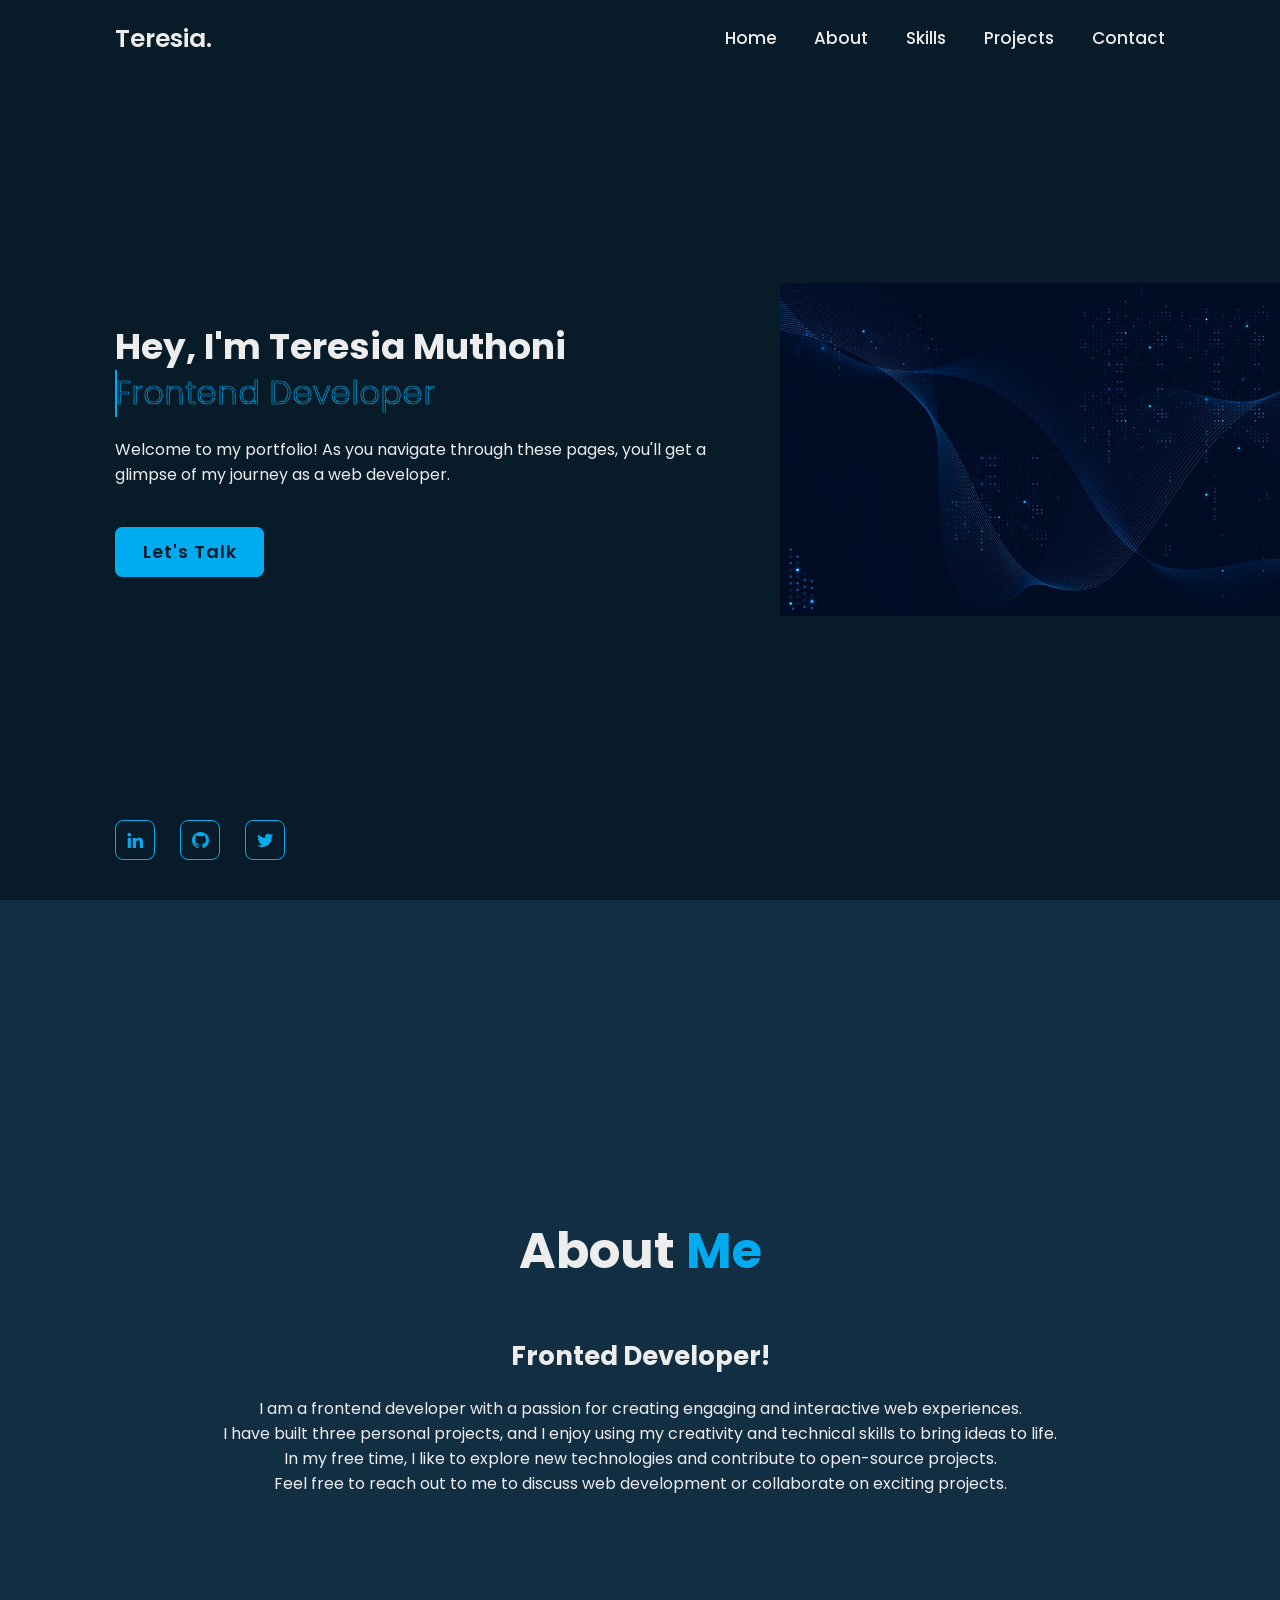
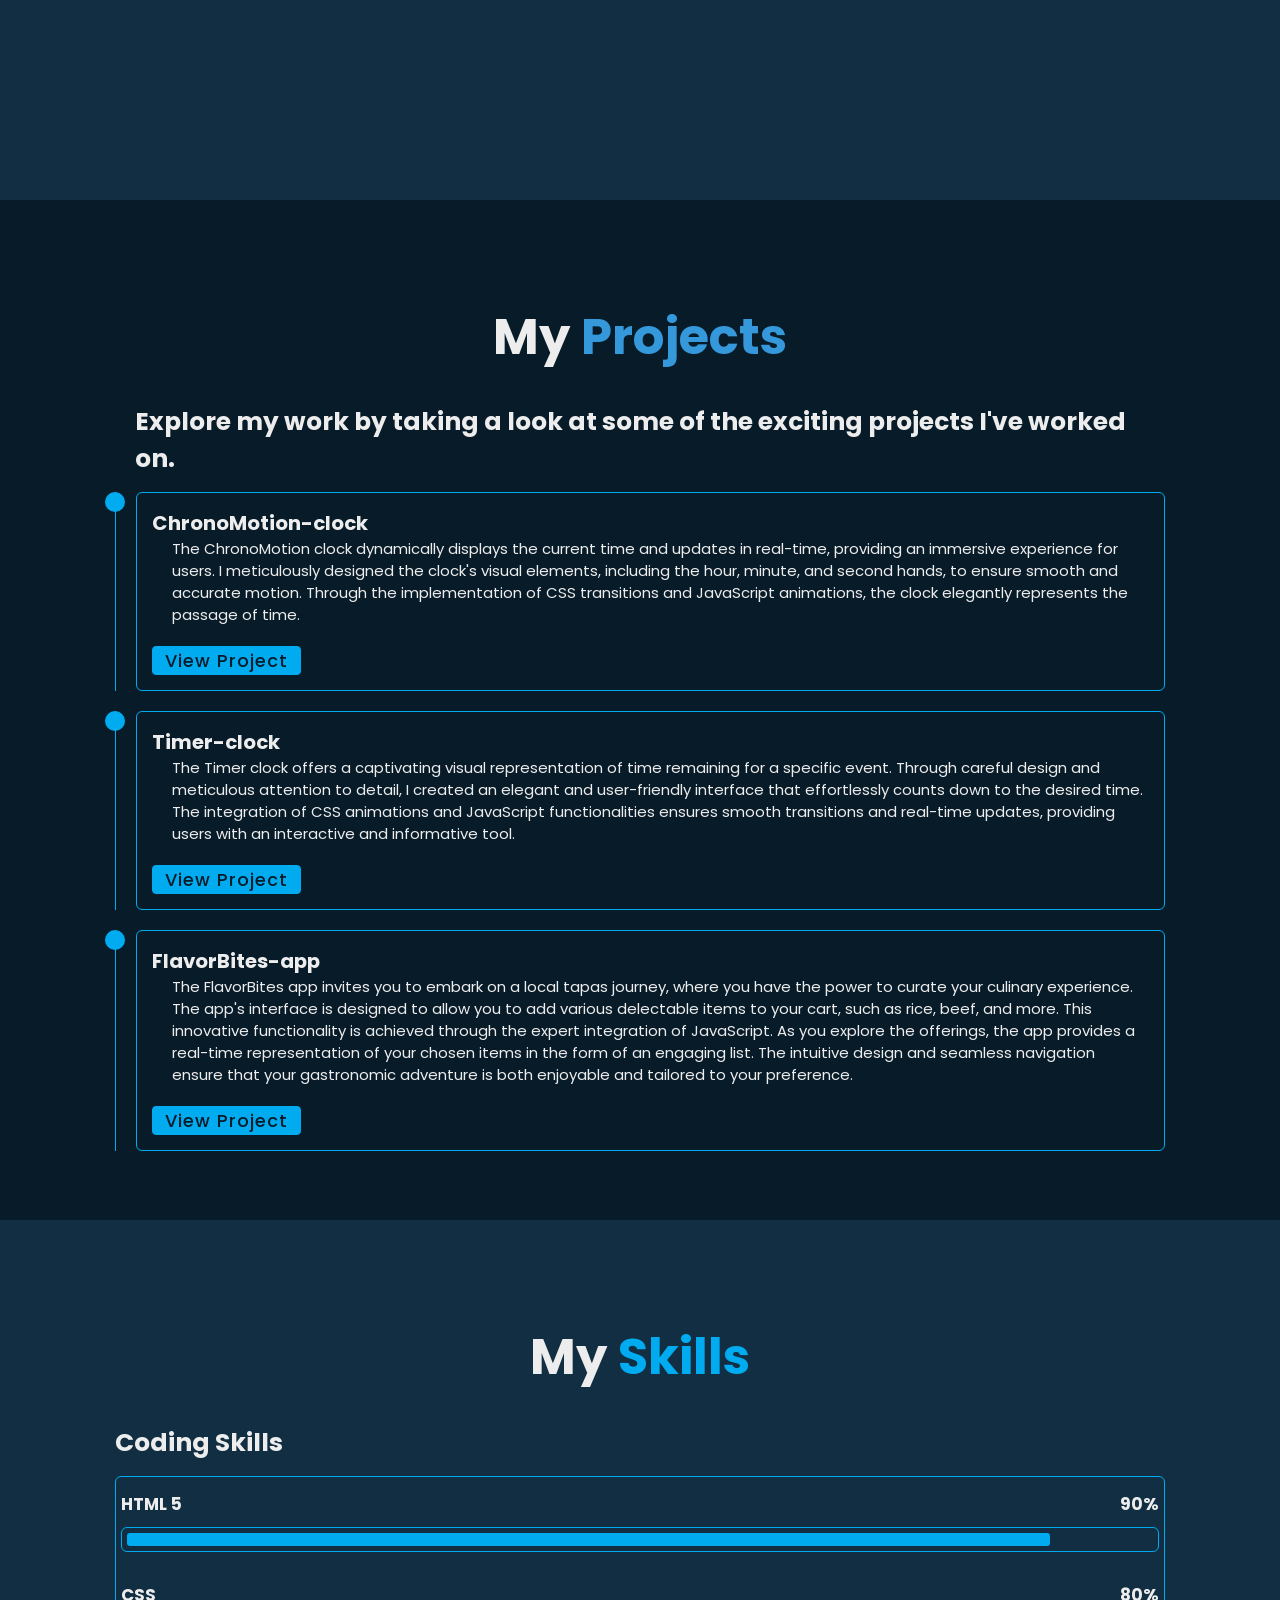
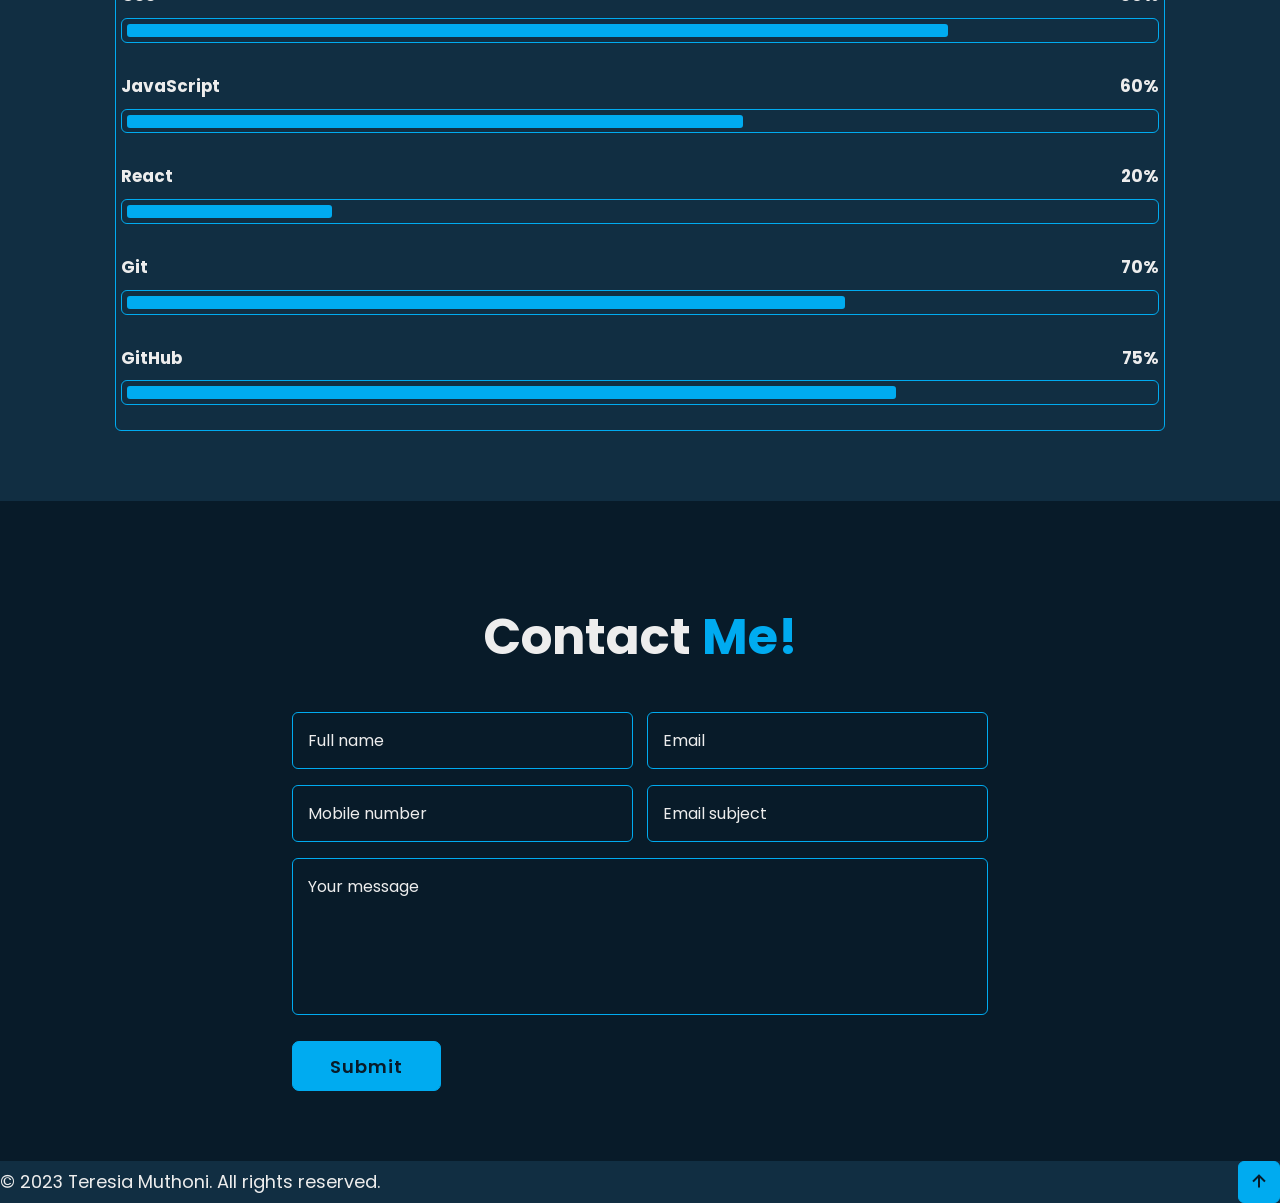
==== commit 8a658a1c: "Updated file" ====
--- a/index.html
+++ b/index.html
@@ -38,7 +38,7 @@
         <div class="home-content">
             <h1>Hey, I'm <span>Teresia Muthoni</span><span class="animate" style="--i:2;"></span></h1>
             <div class="text-animate">
-                <h3>Fronted Developer</h3>
+                <h3>Frontend Developer</h3>
                 <span class="animate" style="--i:3;"></span>
             </div>
             <p>Welcome to my portfolio! As you navigate through these pages, you'll get a glimpse of my journey as a web developer.
@@ -46,32 +46,20 @@
             </p>
 
             <div class="btn-box">
-                <a href="#" class="btn" id="talkButton">Let's Talk</a>
+                <a href="#" class="btn" id="talkButton" onclick="scrollToContact()">Let's Talk</a>
                 <span class="animate" style="--i:5;"></span>
             </div>
             
-            <div id="contactFormContainer" style="display: none;">
-                <form action="https://formspree.io/f/xoqodnzy" method="POST" id="contactForm">
-                    <label for="name">Name:</label>
-                    <input type="text" id="name" name="name" required><br>
-                    
-                    <label for="email">Email:</label>
-                    <input type="email" id="email" name="email" required><br>
-                    
-                    <label for="message">Message:</label>
-                    <textarea id="message" name="message" required></textarea><br>
-                    
-                    <button type="submit">Submit</button>
-                </form>
-            </div>
+            
         </div>
 
         <div class="home-sci">
-            <a href="#" id="linkedin"><i class='bx bxl-linkedin'></i></a>
-            <a href="#" id="github"><i class='bx bxl-github' ></i></a>
-            <a href="#" id="twitter"><i class='bx bxl-twitter' ></i></a>
+            <a href="https://www.linkedin.com/in/teresia-muthoni" id="linkedin"><i class='bx bxl-linkedin'></i></a>
+            <a href="https://github.com/0teresia" id="github"><i class='bx bxl-github' ></i></a>
+            <a href="https://twitter.com/Teresia69526780" id="twitter"><i class='bx bxl-twitter' ></i></a>
             <span class="animate" style="--i:6;"></span>
         </div>
+        
 
         <div class="home-imgHover"></div>
         <span class="animate home-img" style="--i:7;"></span>
--- a/style.css
+++ b/style.css
@@ -444,6 +444,7 @@
     text-decoration: none;
 }
 
+
 /* skills section*/
 .skills {
     min-height: auto;
@@ -859,6 +860,8 @@
     }
 }
 
+
+
 /* KEYFRAMES ANIMATION */
 @keyframes homeBgText {
     0%,
